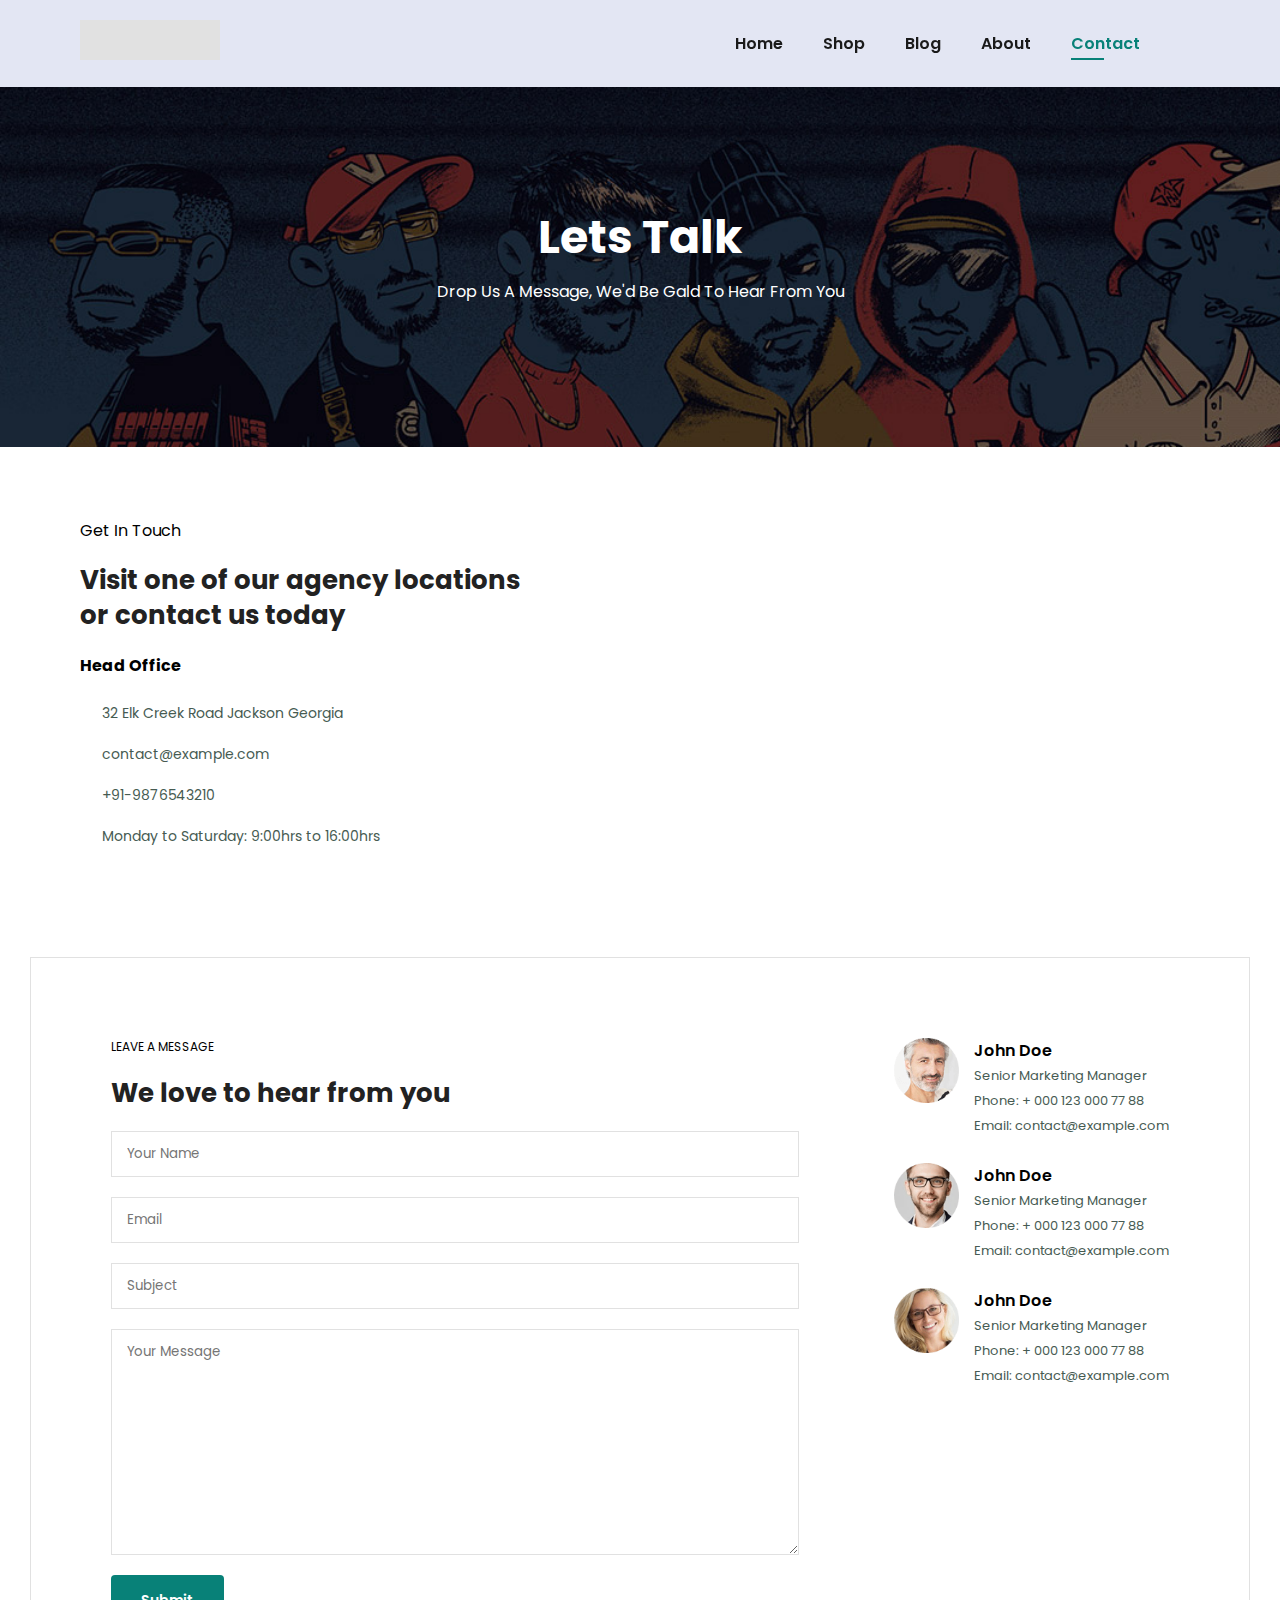
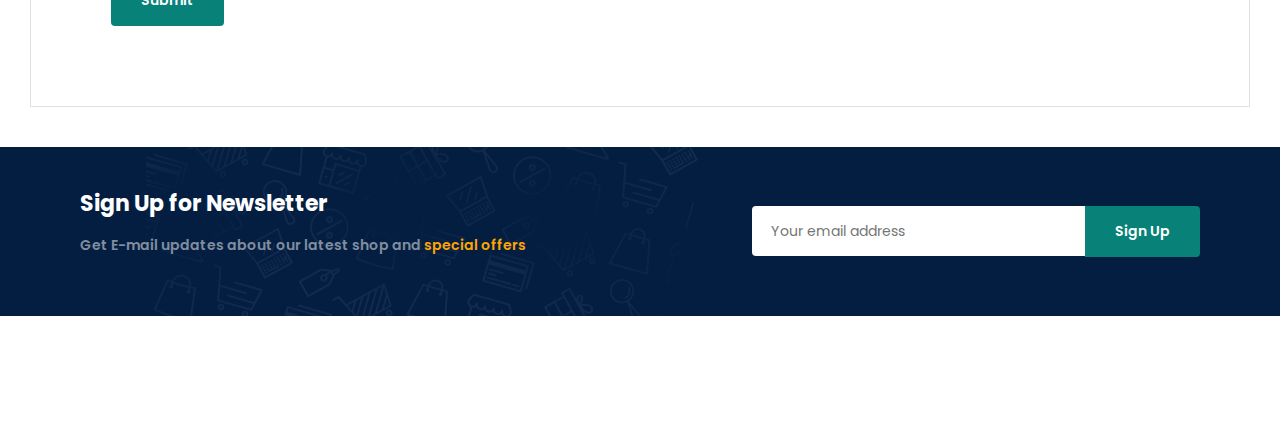
==== contact.html @ 94d585ff "contact index" ====
<!DOCTYPE html>
<html lang="en">
<head>
    <meta charset="UTF-8">
    <meta http-equiv="X-UA-Compatible" content="IE=edge">
    <meta name="viewport" content="width=device-width, initial-scale=1.0">

    <link rel="stylesheet" href="style.css">
    <title>Document</title>
    <link rel="stylesheet" href="https://unicons.iconscout.com/release/v4.0.0/css/line.css">
    <link rel="stylesheet" href="https://unicons.iconscout.com/release/v4.0.0/css/solid.css">

</head>
<body>

    <section id="header">
        <a href="#"><img src="img/logo.png" class="logo" alt=""></a>

        <div>
            <ul id="navbar">
                <li><a href="index.html">Home</a></li>
                <li><a href="shop.html">Shop</a></li>
                <li><a href="blog.html">Blog</a></li>
                <li><a href="about.html">About</a></li>
                <li><a class="active" href="contact.html">Contact</a></li>
                <li><a href="cart.html"><i class="uil uil-shopping-bag"></i></i></a></li>
            </ul>
        </div>
    </section>

    <section id="page-header" class="about-header">
        <h2>Lets Talk</h2>

        <p>Drop Us A Message, We'd Be Gald To Hear From You</p>

    </section>

    <section id="contact-details" class="section-p1">
        <div class="details">
            <span>Get In Touch</span>
            <h2>Visit one of our agency locations or contact us today</h2>
            <h3>Head Office</h3>
            <div>
                <li>
                    <i class="uil uil-map"></i>
                    <p>32 Elk Creek Road Jackson Georgia</p>
                </li>
                <li>
                    <i class="uil uil-envelope"></i>
                    <p>contact@example.com</p>
                </li>
                <li>
                    <i class="uil uil-phone"></i>
                    <p>+91-9876543210</p>
                </li>
                <li>
                    <i class="uil uil-clock"></i>
                    <p>Monday to Saturday: 9:00hrs to 16:00hrs</p>
                </li>
            </div>
        </div>
        <div class="map">
            <iframe src="https://www.google.com/maps/embed?pb=!1m18!1m12!1m3!1d5942.047507367658!2d-83.98036959827766!3d33.29628559058899!2m3!1f0!2f0!3f0!3m2!1i1024!2i768!4f13.1!3m3!1m2!1s0x88f441d4e6fe59f1%3A0x808b26a72cf34e77!2sSycamore%20Contractors%20Inc!5e0!3m2!1sen!2sin!4v1670083553280!5m2!1sen!2sin" width="600" height="450" style="border:0;" allowfullscreen="" loading="lazy" referrerpolicy="no-referrer-when-downgrade"></iframe>
        </div>
    </section>

    <section id="form-details">
        <form action="">
            <span>LEAVE A MESSAGE</span>
            <h2>We love to hear from you</h2>
            <input type="text" placeholder="Your Name">
            <input type="text" placeholder="Email">
            <input type="text" placeholder="Subject">
            <textarea name="" id="" cols="30" rows="10" placeholder="Your Message"></textarea>
            <button class="normal">Submit</button>
        </form>

        <div class="people">
            <div>
                <img src="img/people/1.png" alt="">
                <p><span>John Doe</span>Senior Marketing Manager <br> Phone: + 000 123 000 77 88 <br> Email: contact@example.com</p>
            </div>
            <div>
                <img src="img/people/2.png" alt="">
                <p><span>John Doe</span>Senior Marketing Manager <br> Phone: + 000 123 000 77 88 <br> Email: contact@example.com</p>
            </div>
            <div>
                <img src="img/people/3.png" alt="">
                <p><span>John Doe</span>Senior Marketing Manager <br> Phone: + 000 123 000 77 88 <br> Email: contact@example.com</p>
            </div>
        </div>
    </section>

    <section id="newsletter" class="section-p1 section-m1">
        <div class="newstext">
            <h4>Sign Up for Newsletter</h4>
            <p>Get E-mail updates about our latest shop and <span>special offers</span></p>
        </div>
        <div class="form">
            <input type="text" placeholder="Your email address">
            <button class="normal">Sign Up</button>
        </div>
    </section>

    <footer class="section-p1"></footer>

</body>
</html>
---- style.css ----
@import url('https://fonts.googleapis.com/css2?family=Poppins:wght@400;500;600&display=swap');

*{
    box-sizing: border-box;
    padding: 0;
    margin: 0;
    font-family: 'Poppins', sans-serif;
}

h1{
    font-size: 50px;
    line-height: 64px;
    color: #222222;
}
h2{
    font-size: 46px;
    line-height: 54px;
    color: #222222;
}
h4{
    font-size: 20px;
    color: #222222;
}
h6{
    font-size: 12px;
    font-weight: 700;
}
p{
    font-size: 16px;
    color: #465b52;
    margin: 15px 0 20px 0;
}
.section-p1{
    padding: 40px 80px;
}
.section-m1{
    margin: 40px 0;
}

button.normal{
    font-size: 14px;
    font-weight: 600;
    padding: 15px 30px;
    color: black;
    background-color: white;
    border-radius: 4px;
    cursor: pointer;
    border: none;
    outline: none;
    transition: 0.2s; 
}

button.white{
    font-size: 13px;
    font-weight: 600;
    padding: 11px 18px;
    color: white;
    background-color: transparent;
    cursor: pointer;
    border: 1px solid white;
    outline: none;
    transition: 0.2s; 
}

body{
    width: 100%;
}


/*Header*/
#header{
    display: flex;
    align-items: center;
    justify-content: space-between;
    padding: 20px 80px;
    background: #e3e6f3;
    box-shadow: 0 5px 15px rgba(0, 0, 0, 0.06);
    z-index: 999;
    position: sticky;
    top: 0;
    left: 0;
}

#navbar{
    display: flex;
    align-items: center;
    justify-content: center;
}

#navbar li{
    list-style: none;
    padding: 0 20px;
    position: relative;
}

#navbar li a{
    text-decoration: none;
    font-size: 16px;
    font-weight: 600;
    color: #1a1a1a;
    transition: 0.3s ease;
}

#navbar li a i{
    font-size: 1.5rem;
}

#navbar li a:hover,
#navbar li a.active{
    color: #088178;
}

#navbar li a.active::after,
#navbar li a:hover::after{
    content: "";
    width: 30%;
    height: 2px;
    background: #088178;
    position: absolute;
    bottom: -4px;
    left: 20px;
}

/*Hero*/

#hero{
    background-image: url("img/hero4.png");
    height: 90vh;
    width: 100%;
    background-size: cover;
    background-position: top 25% right 0;
    padding: 0 80px;
    display: flex;
    flex-direction: column;
    align-items: flex-start;
    justify-content: center;
}

#hero h4{
    padding-bottom: 15px;
}

#hero h1{
    color: #088178;
}

#hero button{
    background-image: url("img/button.png");
    background-color: transparent;
    color: #088178;
    border: 0;
    padding: 14px 80px 14px 65px;
    background-repeat: no-repeat;
    cursor: pointer;
    font-weight: 700;
    font-size: 15px;

}

#feature{
    display: flex;
    align-items: center;
    justify-content: space-between;
    flex-wrap: wrap;
}

#feature .fe-box{
    width: 180px;
    text-align: center;
    padding: 25px 15px;
    box-shadow: 20px 20px 34px rgba(0, 0, 0, 0.03);
    border: 1px solid #cce7d0;
    border-radius: 4px;
    margin: 15px 0;
}

#feature .fe-box:hover{
    box-shadow: 10px 10px 54px rgba(70, 62, 221, 0.1);
}

#feature .fe-box h6{
    display: inline-block;
    padding: 9px 8px 6px 8px;
    line-height: 1;
    border-radius: 4px;
    color: #088178;
    background-color: #fddde4;
}

#feature .fe-box img{
    width: 100%;
    margin-bottom: 10px;
}


#product1{
    text-align: center;
}

#product1 .pro-container{
    display: flex;
    justify-content: space-between;
    padding-top: 20px;
    flex-wrap: wrap;
}

#product1 .pro{
    width: 23%;
    min-width: 250px;
    padding: 10px 12px;
    border: 1px solid #cce7d0;
    border-radius: 12px;
    cursor: pointer;
    box-shadow: 20px 20px 30px rgba(0, 0, 0, 0.02);
    margin: 15px 0;
    transition: 0.2s ease;
    position: relative;
}

#product1 .pro img{
    width: 100%;
    border-radius: 5px;
}

#product1 .pro:hover{
    box-shadow: 20px 20px 30px rgba(0, 0, 0, 0.06);
}

#product1 .pro .des{
    text-align: start;
    padding: 10px 0;
}

#product1 .pro .des span{
    color: #606063;
    font-size: 12px;
}

#product1 .pro .des h5{
    padding-top: 7px;
    color: #1a1a1a;
    font-size: 14px;
}

#product1 .pro .des i{
    font-size: 1rem;
    color: rgb(243, 181, 25);
}

#product1 .pro .des h4{
    padding-top: 7px;
    font-size: 15px;
    font-weight: 700;
    color: #088178;
}

#product1 .pro .cart{
    width: 40px;
    height: 40px;
    font-size: 1.5rem;
    line-height: 40px;
    border-radius: 50px;
    background-color: #e8f6ea;
    font-weight: 500;
    color: #088178;
    border: 1px solid #cce7d0;
    position: absolute;
    bottom: 20px;
    right: 10px;
    text-align: center;
}

#banner{
    display: flex;
    flex-direction: column;
    justify-content: center;
    align-items: center;
    text-align: center;
    background-image: url(img/banner/b2.jpg);
    width: 100%;
    height: 40vh;
    background-size: cover;
    background-position: center;
}

#banner h4{
    color: white;
    font-size: 16px;
}

#banner h2{
    color: white;
    font-size: 30px;
    padding: 10px 0;
}

#banner h2 span{
    color: red;
}

#banner button:hover{
    background-color: #088178;
    color: white;
}

#sm-banner{
    display: flex;
    justify-content: space-between;
    flex-wrap: wrap;
}

#sm-banner .banner-box{
    display: flex;
    flex-direction: column;
    justify-content: center;
    align-items: flex-start;
    background-image: url(img/banner/b17.jpg);
    min-width: 600px;
    height: 50vh;
    background-size: cover;
    background-position: center;
    padding: 30px;
}

#sm-banner h4{
    color: white;
    font-size: 20px;
    font-weight: 300;
}

#sm-banner h2{
    color: white;
    font-size: 28px;
    font-weight: 800;
}

#sm-banner span{
    color: white;
    font-size: 14px;
    font-weight: 500;
    padding-bottom: 15px;
}

#sm-banner .banner-box:hover button{
    background-color: #088178;
    border: 1px solid #088178;
}

#sm-banner .banner-box2{
    background-image: url(img/banner/b10.jpg);
}

#banner3{
    display: flex;
    justify-content: space-between;
    flex-wrap: wrap;
    padding: 0 80px;
}

#banner3 .banner-box{
    display: flex;
    flex-direction: column;
    justify-content: center;
    align-items: flex-start;
    background-image: url(img/banner/b7.jpg);
    min-width: 30%;
    height: 30vh;
    background-size: cover;
    background-position: center;
    padding: 20px;
    margin-bottom: 20px;
}

#banner3 h2{
    color: white;
    font-weight: 900;
    font-size: 22px;
}

#banner3 h3{
    color: #ec544e;
    font-weight: 800;
    font-size: 15px;
}

#banner3 .banner-box2{
    background-image: url(img/banner/b4.jpg);
}

#banner3 .banner-box3{
    background-image: url(img/banner/b18.jpg);
}

#newsletter{
    display: flex;
    justify-content: space-between;
    flex-wrap: wrap;
    align-items: center;
    background-image: url(img/banner/b14.png);
    background-repeat: no-repeat;
    background-position: 20% 30%;
    background-color: #041e42;
}

#newsletter h4{
    font-size: 22px;
    font-weight: 700;
    color: white;
}

#newsletter p{
    font-size: 14px;
    font-weight: 600;
    color: #818ea0;
}

#newsletter p span{
    color: orange
}

#newsletter .form{
    display: flex;
    width: 40%;
}

#newsletter input{
    height: 3.125rem;
    padding: 0 1.25em;
    font-size: 14px;
    width: 100%;
    border: 1px solid transparent;
    border-radius: 4px;
    outline: none;
    border-top-right-radius: 0;
    border-bottom-right-radius: 0;
}

#newsletter button{
    background-color: #088178;
    color: white;
    white-space: nowrap;
    border-top-left-radius: 0;
    border-bottom-left-radius: 0;
}

#page-header{
    background-image: url("img/banner/b1.jpg");
    width: 100%;
    height: 40vh;
    background-size: cover;
    display: flex;
    justify-content: center;
    text-align: center;
    flex-direction: column;
    padding: 14px;
}

#page-header h2,
#page-header p{
    color: white;
}

#contact-details{
    display: flex;
    align-items: center;
    justify-content: space-between;
} 

#contact-details .details{
    width: 40%;
}

#contact-details .span{
    font-size: 12px;
}

#contact-details h2,
#form-details form h2{
    font-size: 26px;
    line-height: 35px;
    padding: 20px 0;
}

#contact-details h3{
    font-size: 16px;
    padding-bottom: 15px;
}

#contact-details .details li{
    list-style: none;
    display: flex;
    padding: 10px 0;
}

#contact-details .details li i{
    font-size: 16px;
    padding-right: 22px;
}

#contact-details .details li p{
    font-size: 14px;
    margin: 0;
}

#contact-details .map{
    width: 55%;
    height: 400px;
}

#contact-details .map iframe{
    width: 100%;
    height: 100%;
}

#form-details{
    display: flex;
    justify-content: space-between;
    margin: 30px;
    padding: 80px;
    border: 1px solid #e1e1e1;
}

#form-details form{
    width: 65%;
    display: flex;
    flex-direction: column;
    align-items: flex-start;
}

#form-details form span{
    font-size: 12px;
}

#form-details form input,
#form-details form textarea{
    width: 100%;
    padding: 12px 15px;
    outline: none;
    margin-bottom: 20px;
    border: 1px solid #e1e1e1;
}

#form-details form button{
    background-color: #088178;
    color: white;
}

#form-details .people div{
    padding-bottom: 25px;
    display: flex;
    align-items: flex-start;
}

#form-details .people img{
    width: 65px;
    height: 65px;
    object-fit: cover;
    margin-right: 15px;
}

#form-details .people div p{
    margin: 0;
    font-size: 13px;
    line-height: 25px;
}
#form-details .people div p span{
    display: block;
    font-size: 16px;
    font-weight: 600;
    color: black;
}
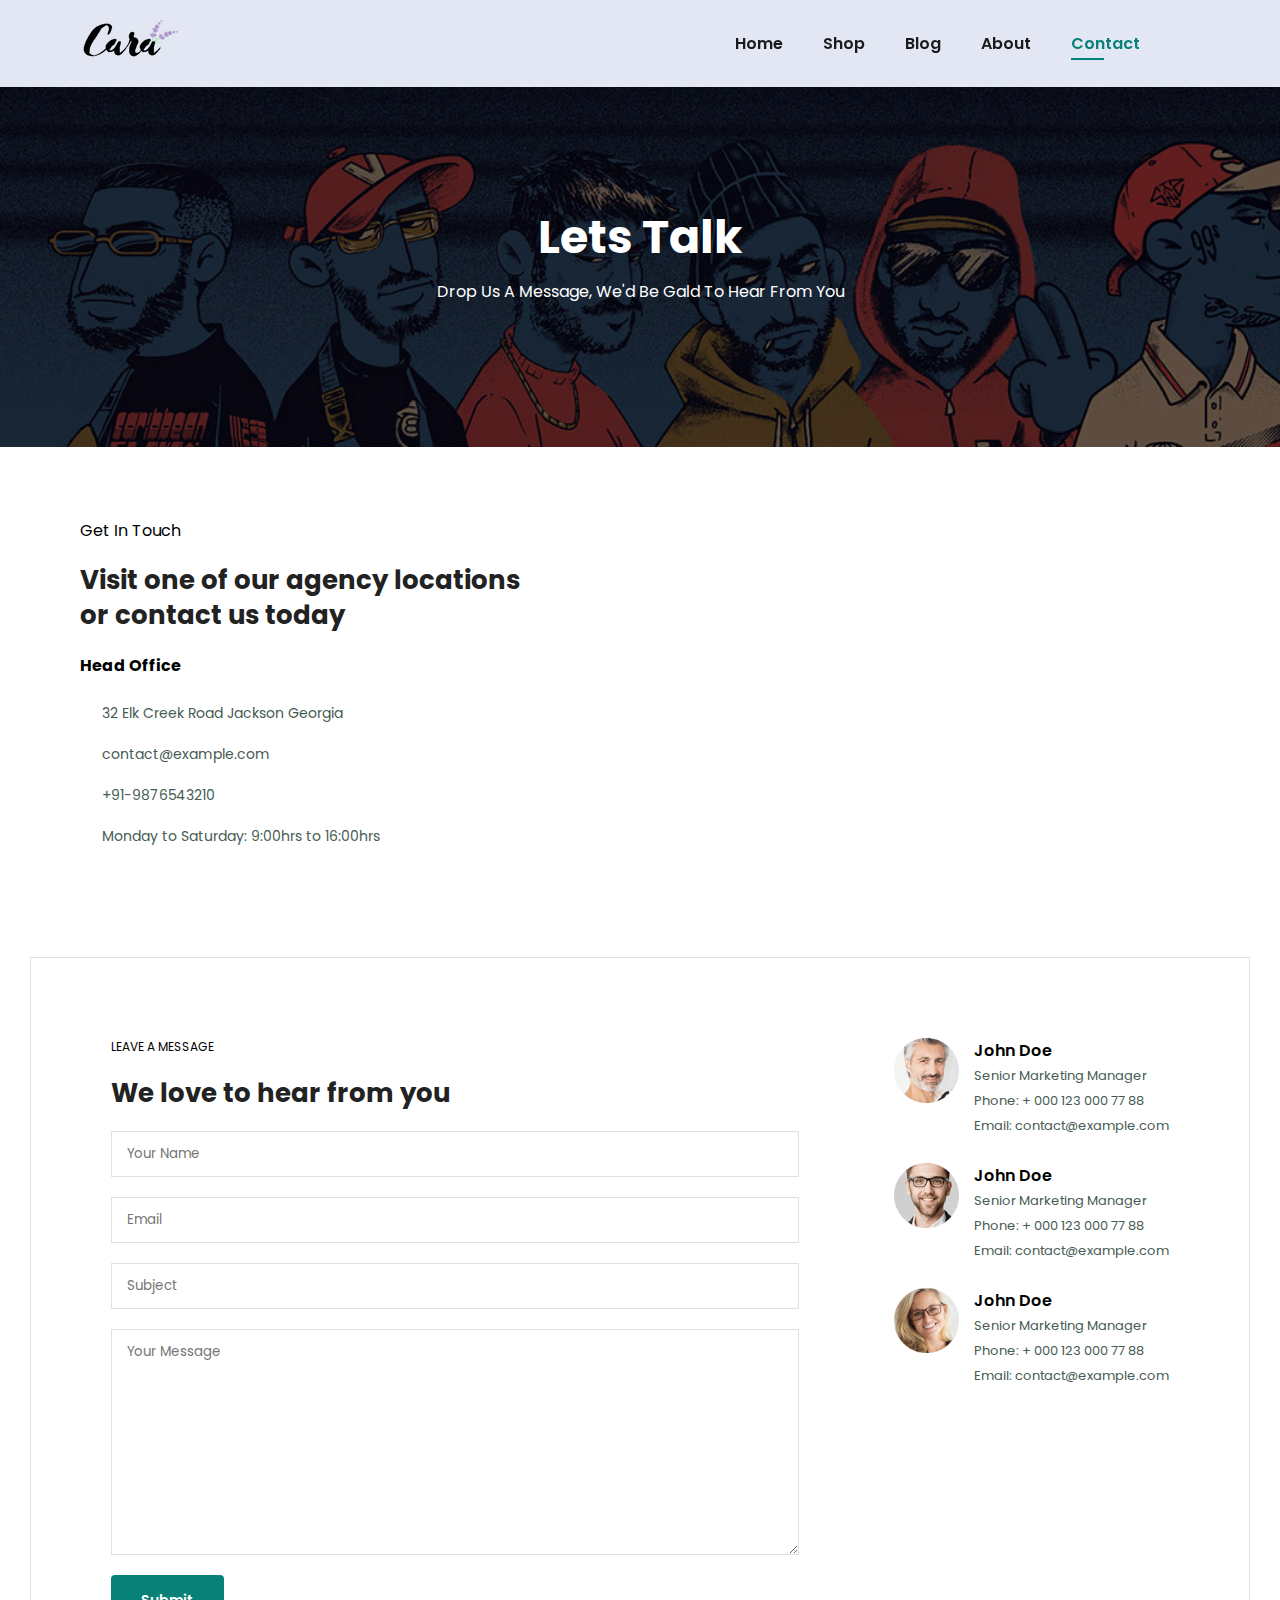
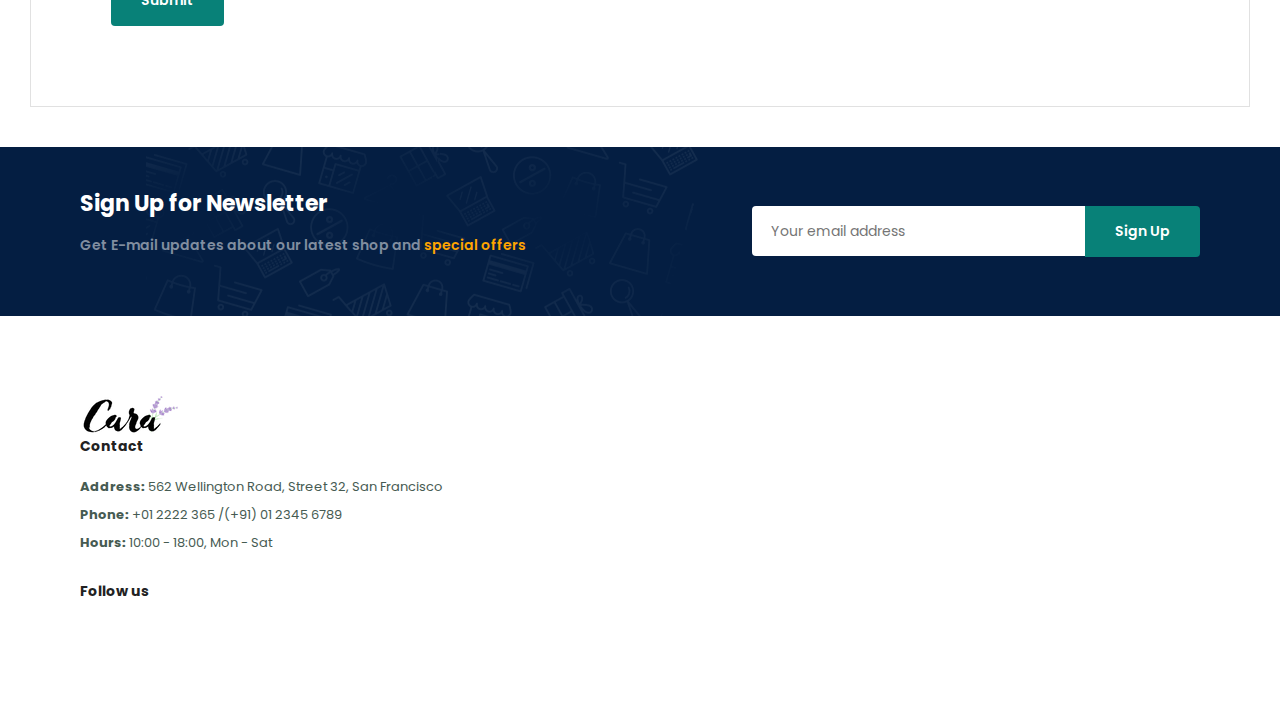
==== commit 376de2f9: "footer done" ====
--- a/contact.html
+++ b/contact.html
@@ -102,7 +102,27 @@
         </div>
     </section>
 
-    <footer class="section-p1"></footer>
+    <footer class="section-p1">
+        <div class="col"> 
+            <img src="img/logo.png" alt="">
+        <h4>Contact</h4>
+     <p> <strong> Address:</strong> 562 Wellington Road, Street 32, San Francisco</p>
+     <p> <strong> Phone:</strong> +01 2222 365 /(+91) 01 2345 6789</p>
+     <p> <strong> Hours:</strong> 10:00 - 18:00, Mon - Sat</p>
+<div class="follow">
+    <h4>Follow us</h4>
+    <div class="icon"> 
+        <i class="fab fa-facebook"></i>
+        <i class="fab fa-twitter"></i>
+        <i class="fab fa-instagram"></i>
+        <i class="fab fa-pinterest-p"></i>
+        <i class="fab fa-youtube"></i>
+
+    </div>
+</div>
+        </div>
+    </footer>
 
 </body>
+<script src="script.js"></script>
 </html>
--- a/style.css
+++ b/style.css
@@ -569,3 +569,57 @@
     font-weight: 600;
     color: black;
 }
+footer{
+
+display:flex;
+flex-wrap:wrap;
+justify-content: space-between ;
+}
+footer .col{
+    display:flex;
+flex-direction: column;
+align-items: flex-start;
+margin-bottom: 20px;
+}
+footer .logo{
+    margin-bottom: 30px;
+}
+footer h4{
+    font-size: 14px;
+    padding-bottom: 20px;
+
+}
+footer p{
+    font-size: 13px;
+   margin: 0 0 8px 0;
+
+}
+footer a{
+    font-size: 13px;
+    text-decoration: none;
+    color: #222;
+    margin-bottom: 10px;
+}
+footer .follow{
+    margin-top: 20px ;
+}
+footer .follow i{
+    color: #465b52 ;
+    padding-right: 4px;
+    cursor: pointer;
+}
+footer .install .row img{
+ border: 1px solid #088178;
+ border-radius: 6px;
+}
+footer .install img{
+ margin: 10px 0 15px 0;
+}
+footer .follow i:hover,
+footer a:hover
+{
+    color:#088178;
+}
+footer .copyright{
+    text-align: center;
+}